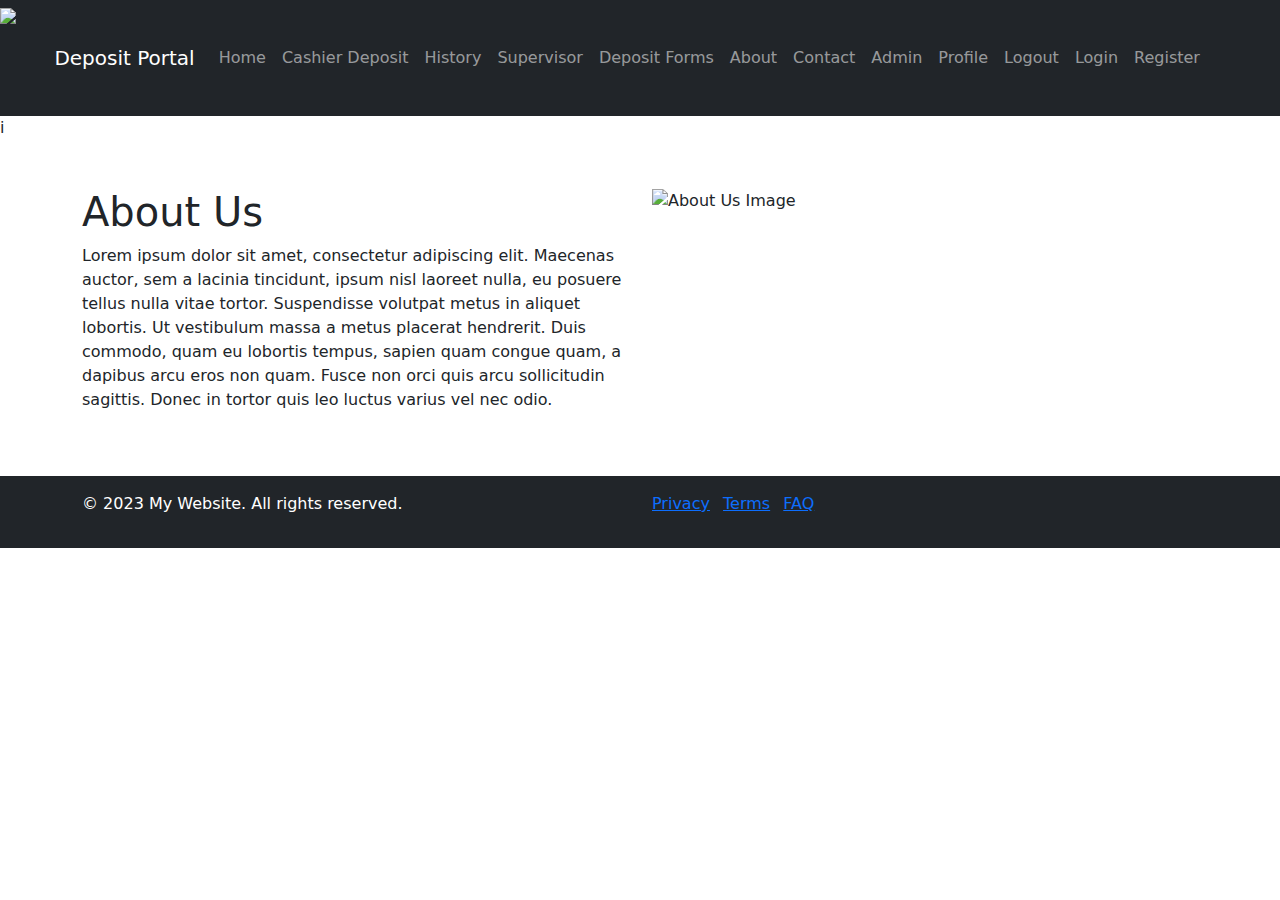
==== about.html @ 936a9aea "Fixed links and updates to deposit form" ====
<!DOCTYPE html>
<html lang="en">

<head>
    <meta charset="UTF-8">
    <meta name="viewport" content="width=device-width, initial-scale=1.0">
    <title>About Us - My Website</title>
	<!-- CSS only -->
    <link rel="stylesheet" href="styles.css">

	<!-- JavaScript Bundle with Popper -->
	<script src="https://cdn.jsdelivr.net/npm/bootstrap@5.0.0/dist/js/bootstrap.bundle.min.js"></script>
	<script src="https://code.jquery.com/jquery-3.6.0.min.js"></script>
</head>

<body>
	<div id="navbar"></div>i
	<script>
	$(function(){
	  $("#navbar").load("navbar.php");
	});
	</script>
    <!-- Content -->
    <div class="container my-5">
        <div class="row">
            <div class="col-md-6">
                <h1>About Us</h1>
                <p>Lorem ipsum dolor sit amet, consectetur adipiscing elit. Maecenas auctor, sem a lacinia tincidunt, ipsum
                    nisl laoreet nulla, eu posuere tellus nulla vitae tortor. Suspendisse volutpat metus in aliquet
                    lobortis. Ut vestibulum massa a metus placerat hendrerit. Duis commodo, quam eu lobortis tempus,
                    sapien quam congue quam, a dapibus arcu eros non quam. Fusce non orci quis arcu sollicitudin
                    sagittis. Donec in tortor quis leo luctus varius vel nec odio. </p>
            </div>
            <div class="col-md-6">
                <img src="https://reimbursement-instance-bucket.s3.amazonaws.com/about-img.png" class="img-fluid" alt="About Us Image">
	    </div>
        </div>
    </div>

    <!-- Footer -->
    <footer class="bg-dark text-white py-3">
        <div class="container">
            <div class="row">
                <div class="col-md-6">
                    <p>&copy; 2023 My Website. All rights reserved.</p>
                </div>
                <div class="col-md-6">
                    <ul class="list-inline float-md-right">
                        <li class="list-inline-item">
                            <a href="#">Privacy</a>
                        </li>
                        <li class="list-inline-item">
                            <a href="#">Terms</a>
                        </li>
                        <li class="list-inline-item">
                            <a href="#">FAQ</a>
                        </li>
                    </ul>
                </div>
            </div>
        </div>
    </footer>
</body>
</html>
---- styles.css ----
.banner-container {
  display: flex;
  flex-wrap: wrap;
  justify-content: center;
  align-items: center;
}

.banner {
  position: relative;
  width: 30%;
  height: 300px;
  margin: 1.5%;
  overflow: hidden;
  background-size: cover;
  background-position: center center;
  transition: all 0.3s ease;
  border-radius: 20px;
  box-shadow: 0px 2px 10px rgba(0, 0, 0, 0.15);
  cursor: pointer;
  z-index: 1; /* Adjusted z-index */
}

.banner:hover { 
  transform: translateY(-8px);
  box-shadow: 0px 4px 15px rgba(0, 0, 0, 0.3);
}

.banner-overlay {
  position: absolute;
  bottom: 0;
  left: 0;
  width: 100%;
  height: 100%;
  padding: 20px;
  background-color: rgba(255, 255, 255, 0.7);
  opacity: 0.1;
  transition: opacity 0.3s ease;
  border-radius: 20px;
  z-index: 0; /* Adjusted z-index */
}

.banner:hover .banner-overlay {
  opacity: 1;
}

.banner h2 {
  position: absolute-fixed;
  bottom: 20px;
  left: 20px;
  margin: 0;
  color: rgb(0, 0, 0);
  font-size: 48px;
  font-weight: 600;
  text-shadow: 4px 4px 4px rgba(0, 0, 0, 0.5);
  z-index: 2; /* Adjusted z-index */
}

.banner.banner1 {
  background-image: url('https://reimbursement-instance-bucket.s3.amazonaws.com/hanover-banner-fuel');
}

.banner.banner2 {
  background-image: url('https://reimbursement-instance-bucket.s3.amazonaws.com/Hanover+hotel+banner.png');
}

.banner.banner3 {
  background-image: url('https://reimbursement-instance-bucket.s3.amazonaws.com/Incentive+banner+logo.png');
}

@media screen and (max-width: 768px) {
  .banner {
    width: 100%;
    height: auto;
    margin: 20px 0;
  }
}


/* Standardized variable names, removed redundant comments, and improved readability by organizing the code and adding comments to sections. */

/* Table styles */
.table {
  margin-bottom: 20px;
  width: 100%;
  border-collapse: collapse;
}

/* Table header styles */
.table th {
  font-weight: bold;
  text-align: left;
  padding: 8px;
  border-bottom: 2px solid #dee2e6;
}

/* Table cell styles */
.table td {
  padding: 8px;
  vertical-align: middle;
  border-bottom: 1px solid #dee2e6;
}








/* Button styles */
.btn {
  padding: 12px 24px;
  border-radius: 30px !important;
  cursor: pointer;
  transition: background-color 0.3s, color 0.3s, border-color 0.3s;
  border: 2px solid transparent; /* Add border for a more modern look */
  font-weight: 600; /* Increase font weight for better readability */
  font-size: 16px;
  text-align: center;
  display: inline-block;
  text-decoration: none;
  white-space: nowrap;
  vertical-align: middle;
  margin-right: 10px;
  margin-bottom: 10px;
  box-shadow: 5px 8px 16px rgba(50, 50, 93, 0.755), 0 1px 3px rgba(0, 0, 0, 0.485);
}

.btn:hover {
  box-shadow: 5px 8px 16px rgba(5, 195, 75, 0.755), 0 2px 6px rgba(0, 0, 0, 0.485);
  animation-duration: 0.5s;
  animation-name: btn-hover;  
}

/* Primary button styles */
.btn-primary {
  background-color: #007bff;
  color: #fff;
}

.btn-primary:hover {
  background-color: #0056b3;
  border-color: #0056b3; /* Change border color on hover */
}

/* Danger button styles */
.btn-danger {
  background-color: #dc3545;
  color: #fff;
}

.btn-danger:hover {
  background-color: #b21f2d;
  border-color: #b21f2d; /* Change border color on hover */
}

/* Success button styles */
.btn-success {
  background-color: #28a745;
  color: #fff;
}

.btn-success:hover {
  background-color: #218838;
  border-color: #218838; /* Change border color on hover */
}

/* Warning button styles */
.btn-warning {
  background-color: #ffc107;
  color: #000;
}

.btn-warning:hover {
  background-color: #d39e00;
  border-color: #d39e00; /* Change border color on hover */
}

/* Info button styles */
.btn-info {
  background-color: #17a2b8;
  color: #fff;
}

.btn-info:hover {
  background-color: #138496;
  border-color: #138496; /* Change border color on hover */
}

/* Light button styles */
.btn-light {
  background-color: #f8f9fa;
  color: #000;
}

.btn-light:hover {
  background-color: #dae0e5;
  border-color: #dae0e5; /* Change border color on hover */
}

/* Dark button styles */
.btn-dark {
  background-color: #343a40;
  color: #fff;
}

.btn-dark:hover {
  background-color: #23272b;
  border-color: #23272b; /* Change border color on hover */
}

/* Outline button styles */
.btn-outline-primary {
  background-color: transparent;
  border: 2px solid #007bff;
  color: #007bff;
}

.btn-outline-primary:hover {
  background-color: #007bff;
  color: #fff;
}
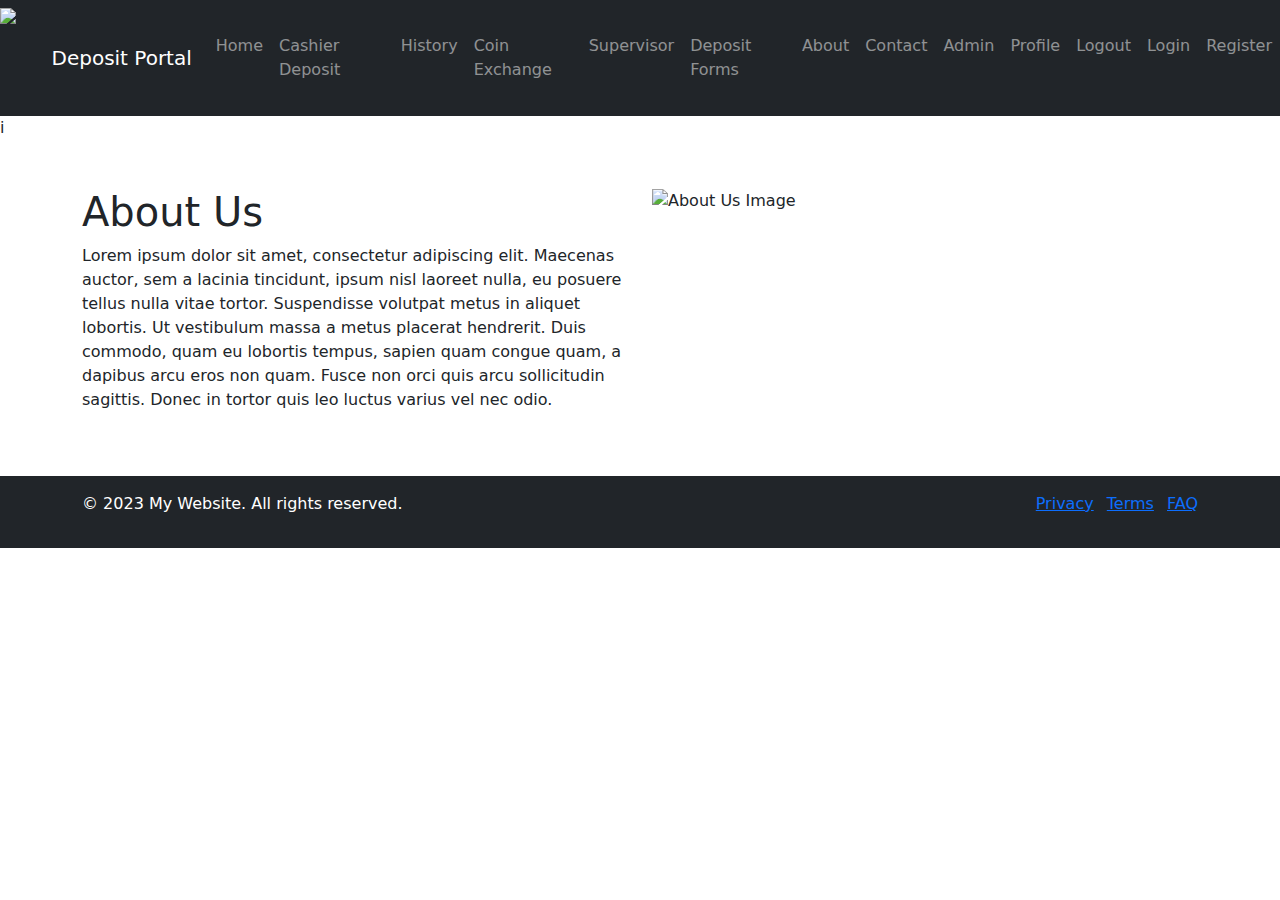
==== commit 9fd31a7e: "Update features and logic" ====
--- a/about.html
+++ b/about.html
@@ -11,6 +11,8 @@
 	<!-- JavaScript Bundle with Popper -->
 	<script src="https://cdn.jsdelivr.net/npm/bootstrap@5.0.0/dist/js/bootstrap.bundle.min.js"></script>
 	<script src="https://code.jquery.com/jquery-3.6.0.min.js"></script>
+    <link rel="stylesheet" type="text/css" href="https://stackpath.bootstrapcdn.com/bootstrap/4.5.2/css/bootstrap.min.css">
+    <link rel="stylesheet" type="text/css" href="styles.css">
 </head>
 
 <body>
--- a/styles.css
+++ b/styles.css
@@ -26,7 +26,7 @@
 }
 
 .banner-overlay {
-  position: absolute;
+  position: absolute-fixed-top;
   bottom: 0;
   left: 0;
   width: 100%;
--- a/styles.css
+++ b/styles.css
@@ -26,7 +26,7 @@
 }
 
 .banner-overlay {
-  position: absolute;
+  position: absolute-fixed-top;
   bottom: 0;
   left: 0;
   width: 100%;
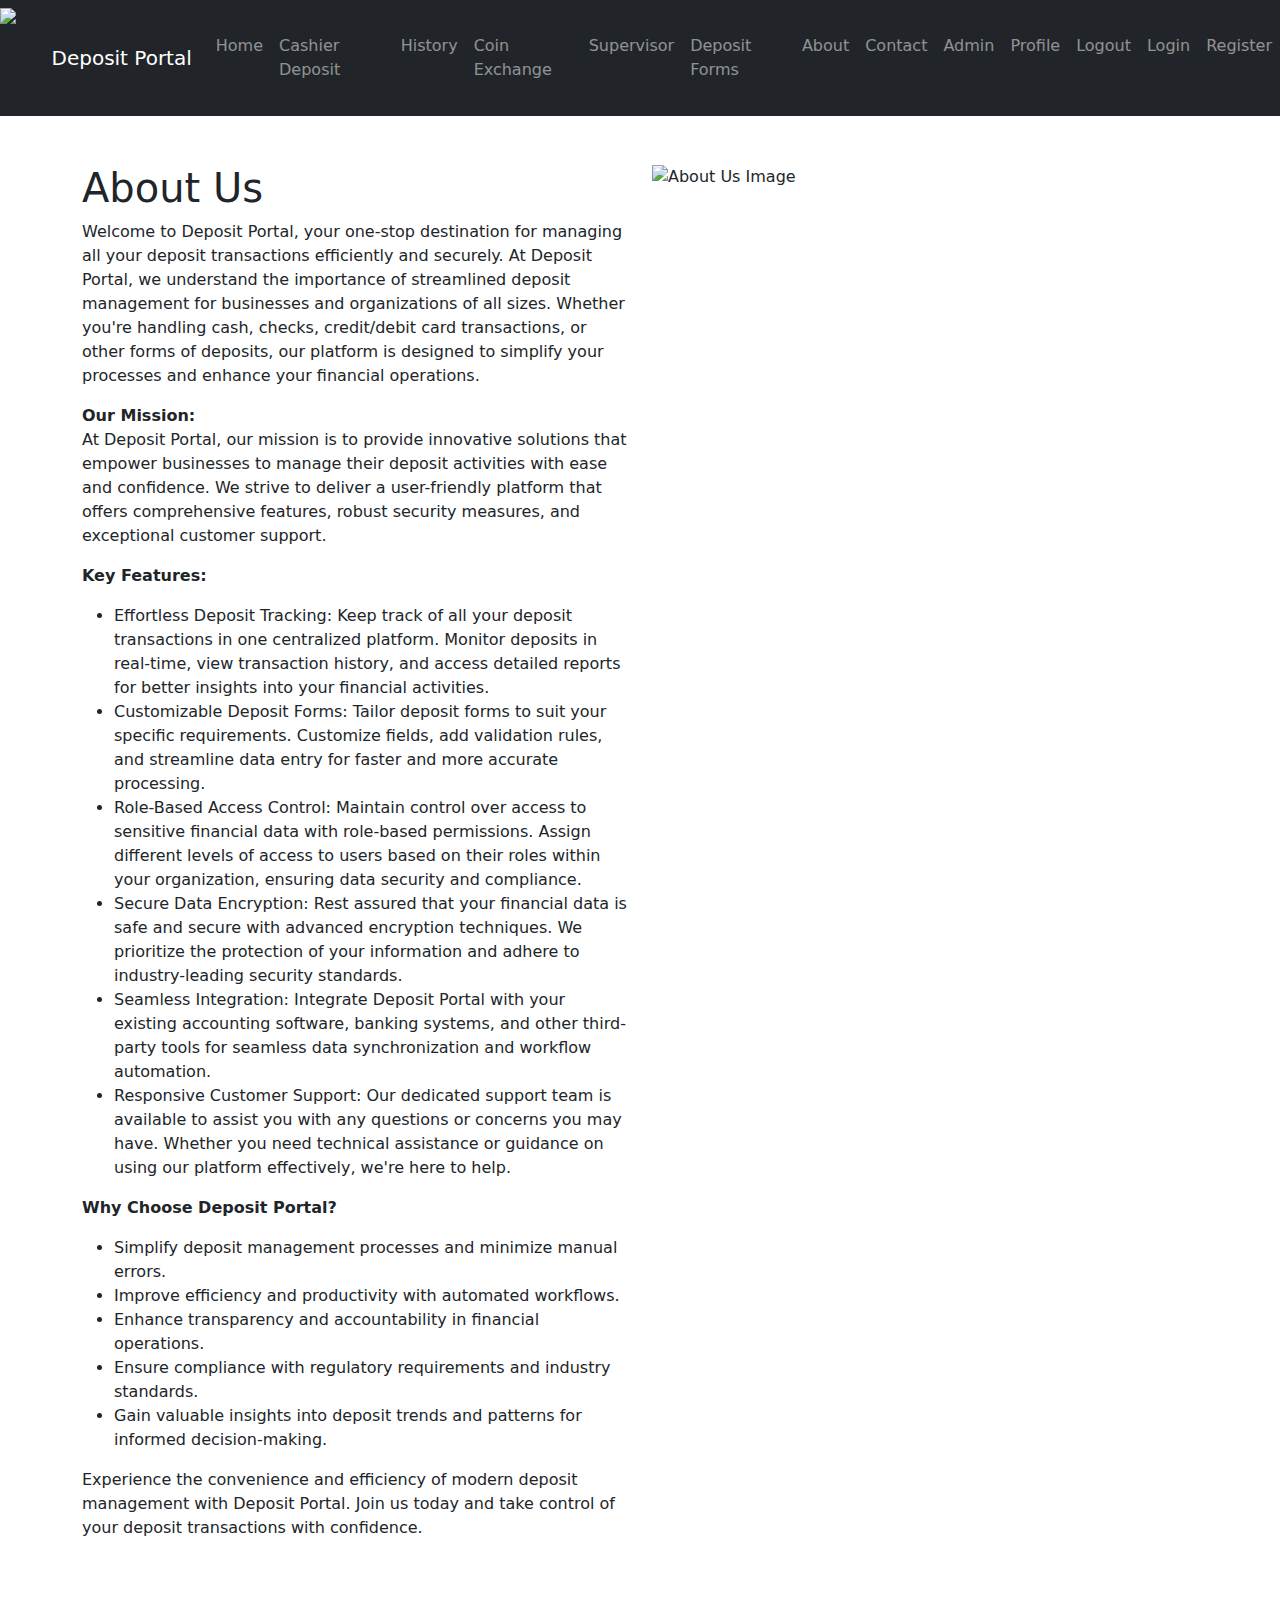
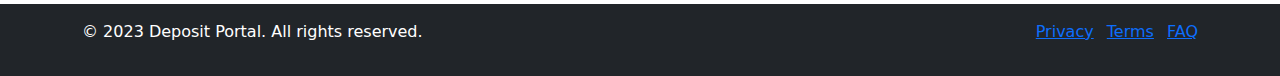
==== commit 36d36417: "Updates to additional classes and functions" ====
--- a/about.html
+++ b/about.html
@@ -1,41 +1,52 @@
 <!DOCTYPE html>
 <html lang="en">
-
 <head>
     <meta charset="UTF-8">
     <meta name="viewport" content="width=device-width, initial-scale=1.0">
-    <title>About Us - My Website</title>
-	<!-- CSS only -->
+    <title>About Us - Deposit Portal</title>
+    <!-- CSS -->
     <link rel="stylesheet" href="styles.css">
+    <link rel="stylesheet" type="text/css" href="https://stackpath.bootstrapcdn.com/bootstrap/4.5.2/css/bootstrap.min.css">
+</head>
+<body>
+    <!-- Navbar -->
+    <div id="navbar"></div>
+    <script src="https://code.jquery.com/jquery-3.6.0.min.js"></script>
+    <script>
+        $(function(){
+            $("#navbar").load("navbar.php");
+        });
+    </script>
 
-	<!-- JavaScript Bundle with Popper -->
-	<script src="https://cdn.jsdelivr.net/npm/bootstrap@5.0.0/dist/js/bootstrap.bundle.min.js"></script>
-	<script src="https://code.jquery.com/jquery-3.6.0.min.js"></script>
-    <link rel="stylesheet" type="text/css" href="https://stackpath.bootstrapcdn.com/bootstrap/4.5.2/css/bootstrap.min.css">
-    <link rel="stylesheet" type="text/css" href="styles.css">
-</head>
-
-<body>
-	<div id="navbar"></div>i
-	<script>
-	$(function(){
-	  $("#navbar").load("navbar.php");
-	});
-	</script>
     <!-- Content -->
     <div class="container my-5">
         <div class="row">
             <div class="col-md-6">
                 <h1>About Us</h1>
-                <p>Lorem ipsum dolor sit amet, consectetur adipiscing elit. Maecenas auctor, sem a lacinia tincidunt, ipsum
-                    nisl laoreet nulla, eu posuere tellus nulla vitae tortor. Suspendisse volutpat metus in aliquet
-                    lobortis. Ut vestibulum massa a metus placerat hendrerit. Duis commodo, quam eu lobortis tempus,
-                    sapien quam congue quam, a dapibus arcu eros non quam. Fusce non orci quis arcu sollicitudin
-                    sagittis. Donec in tortor quis leo luctus varius vel nec odio. </p>
+                <p>Welcome to Deposit Portal, your one-stop destination for managing all your deposit transactions efficiently and securely. At Deposit Portal, we understand the importance of streamlined deposit management for businesses and organizations of all sizes. Whether you're handling cash, checks, credit/debit card transactions, or other forms of deposits, our platform is designed to simplify your processes and enhance your financial operations.</p>
+                <p><strong>Our Mission:</strong><br>At Deposit Portal, our mission is to provide innovative solutions that empower businesses to manage their deposit activities with ease and confidence. We strive to deliver a user-friendly platform that offers comprehensive features, robust security measures, and exceptional customer support.</p>
+                <p><strong>Key Features:</strong></p>
+                <ul>
+                    <li>Effortless Deposit Tracking: Keep track of all your deposit transactions in one centralized platform. Monitor deposits in real-time, view transaction history, and access detailed reports for better insights into your financial activities.</li>
+                    <li>Customizable Deposit Forms: Tailor deposit forms to suit your specific requirements. Customize fields, add validation rules, and streamline data entry for faster and more accurate processing.</li>
+                    <li>Role-Based Access Control: Maintain control over access to sensitive financial data with role-based permissions. Assign different levels of access to users based on their roles within your organization, ensuring data security and compliance.</li>
+                    <li>Secure Data Encryption: Rest assured that your financial data is safe and secure with advanced encryption techniques. We prioritize the protection of your information and adhere to industry-leading security standards.</li>
+                    <li>Seamless Integration: Integrate Deposit Portal with your existing accounting software, banking systems, and other third-party tools for seamless data synchronization and workflow automation.</li>
+                    <li>Responsive Customer Support: Our dedicated support team is available to assist you with any questions or concerns you may have. Whether you need technical assistance or guidance on using our platform effectively, we're here to help.</li>
+                </ul>
+                <p><strong>Why Choose Deposit Portal?</strong></p>
+                <ul>
+                    <li>Simplify deposit management processes and minimize manual errors.</li>
+                    <li>Improve efficiency and productivity with automated workflows.</li>
+                    <li>Enhance transparency and accountability in financial operations.</li>
+                    <li>Ensure compliance with regulatory requirements and industry standards.</li>
+                    <li>Gain valuable insights into deposit trends and patterns for informed decision-making.</li>
+                </ul>
+                <p>Experience the convenience and efficiency of modern deposit management with Deposit Portal. Join us today and take control of your deposit transactions with confidence.</p>
             </div>
             <div class="col-md-6">
                 <img src="https://reimbursement-instance-bucket.s3.amazonaws.com/about-img.png" class="img-fluid" alt="About Us Image">
-	    </div>
+            </div>
         </div>
     </div>
 
@@ -44,7 +55,7 @@
         <div class="container">
             <div class="row">
                 <div class="col-md-6">
-                    <p>&copy; 2023 My Website. All rights reserved.</p>
+                    <p>&copy; 2023 Deposit Portal. All rights reserved.</p>
                 </div>
                 <div class="col-md-6">
                     <ul class="list-inline float-md-right">
--- a/styles.css
+++ b/styles.css
@@ -26,21 +26,20 @@
 }
 
 .banner-overlay {
-  position: absolute-fixed-top;
+  position: absolute;
   bottom: 0;
   left: 0;
   width: 100%;
   height: 100%;
   padding: 20px;
-  background-color: rgba(255, 255, 255, 0.7);
-  opacity: 0.1;
+  opacity: 1;
   transition: opacity 0.3s ease;
   border-radius: 20px;
-  z-index: 0; /* Adjusted z-index */
+  z-index: -1; /* Adjusted z-index */
 }
 
 .banner:hover .banner-overlay {
-  opacity: 1;
+  background-color: #ffffff4d;
 }
 
 .banner h2 {
@@ -56,16 +55,29 @@
 }
 
 .banner.banner1 {
-  background-image: url('https://reimbursement-instance-bucket.s3.amazonaws.com/hanover-banner-fuel');
+  background-image: url('/images/cashregister.png');
 }
 
 .banner.banner2 {
-  background-image: url('https://reimbursement-instance-bucket.s3.amazonaws.com/Hanover+hotel+banner.png');
+  background-image: url('/images/history.png');
 }
 
 .banner.banner3 {
-  background-image: url('https://reimbursement-instance-bucket.s3.amazonaws.com/Incentive+banner+logo.png');
-}
+  background-image: url('/images/coinexchange.png');
+}
+
+.banner.banner4 {
+  background-image: url('/images/depositform.png');
+}
+
+.banner.banner5 {
+  background-image: url('/images/supervisor.png');
+}
+
+.banner.banner6 {
+  background-image: url('/images/admin1.png');
+}
+
 
 @media screen and (max-width: 768px) {
   .banner {
@@ -76,6 +88,15 @@
 }
 
 
+@media print {
+    @page {
+        size: auto; /* Enable layout option */
+    }
+}
+
+
+
+
 /* Standardized variable names, removed redundant comments, and improved readability by organizing the code and adding comments to sections. */
 
 /* Table styles */
@@ -99,11 +120,6 @@
   vertical-align: middle;
   border-bottom: 1px solid #dee2e6;
 }
-
-
-
-
-
 
 
 
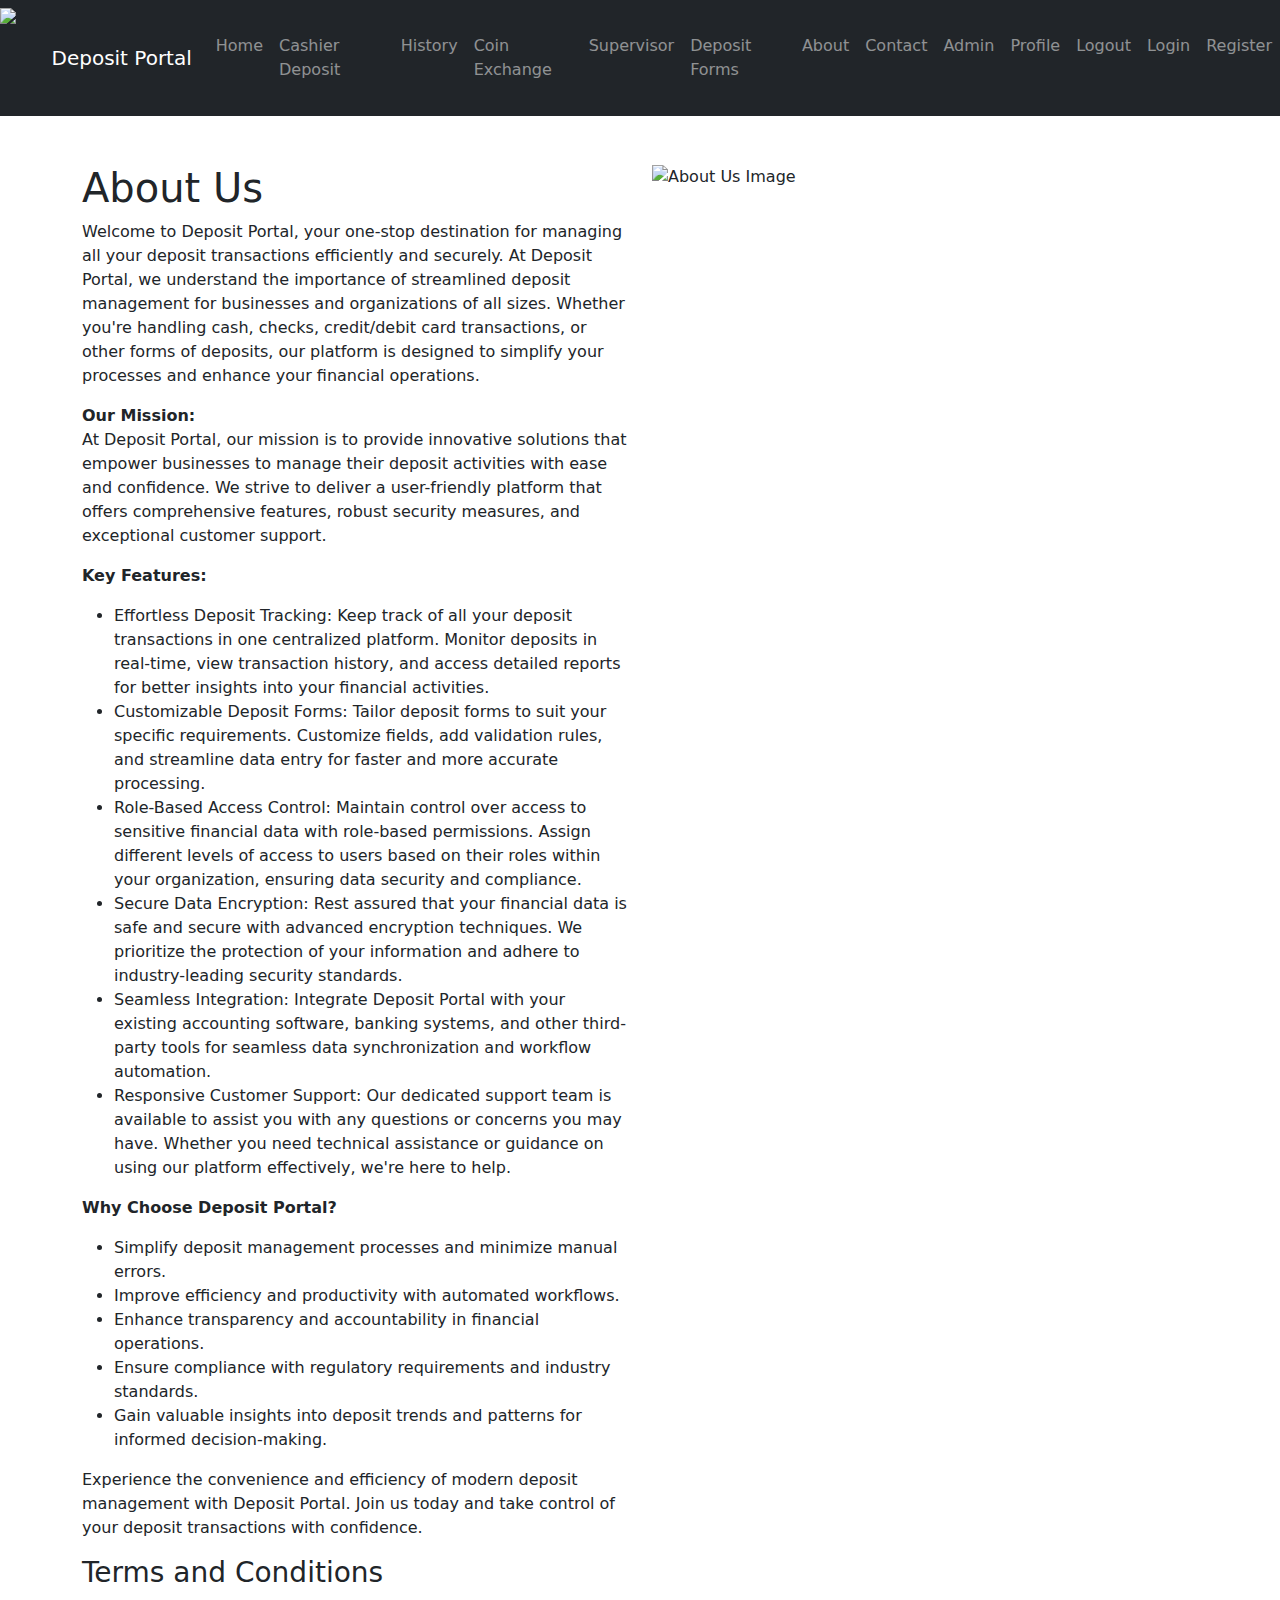
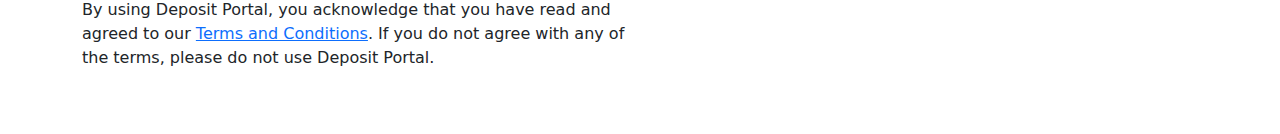
==== commit 14beba3c: "Added features and fixed bugs" ====
--- a/about.html
+++ b/about.html
@@ -43,6 +43,10 @@
                     <li>Gain valuable insights into deposit trends and patterns for informed decision-making.</li>
                 </ul>
                 <p>Experience the convenience and efficiency of modern deposit management with Deposit Portal. Join us today and take control of your deposit transactions with confidence.</p>
+                
+                <h3>Terms and Conditions</h3>
+                <p>By using Deposit Portal, you acknowledge that you have read and agreed to our <a href="termsandconditions.php">Terms and Conditions</a>. If you do not agree with any of the terms, please do not use Deposit Portal.</p>
+
             </div>
             <div class="col-md-6">
                 <img src="https://reimbursement-instance-bucket.s3.amazonaws.com/about-img.png" class="img-fluid" alt="About Us Image">
@@ -51,27 +55,6 @@
     </div>
 
     <!-- Footer -->
-    <footer class="bg-dark text-white py-3">
-        <div class="container">
-            <div class="row">
-                <div class="col-md-6">
-                    <p>&copy; 2023 Deposit Portal. All rights reserved.</p>
-                </div>
-                <div class="col-md-6">
-                    <ul class="list-inline float-md-right">
-                        <li class="list-inline-item">
-                            <a href="#">Privacy</a>
-                        </li>
-                        <li class="list-inline-item">
-                            <a href="#">Terms</a>
-                        </li>
-                        <li class="list-inline-item">
-                            <a href="#">FAQ</a>
-                        </li>
-                    </ul>
-                </div>
-            </div>
-        </div>
-    </footer>
+    <?php include 'footer.php'; ?>
 </body>
 </html>
--- a/styles.css
+++ b/styles.css
@@ -15,7 +15,7 @@
   background-position: center center;
   transition: all 0.3s ease;
   border-radius: 20px;
-  box-shadow: 0px 2px 10px rgba(0, 0, 0, 0.15);
+  box-shadow: 0px 2px 20px rgba(0, 0, 0, 0.15);
   cursor: pointer;
   z-index: 1; /* Adjusted z-index */
 }
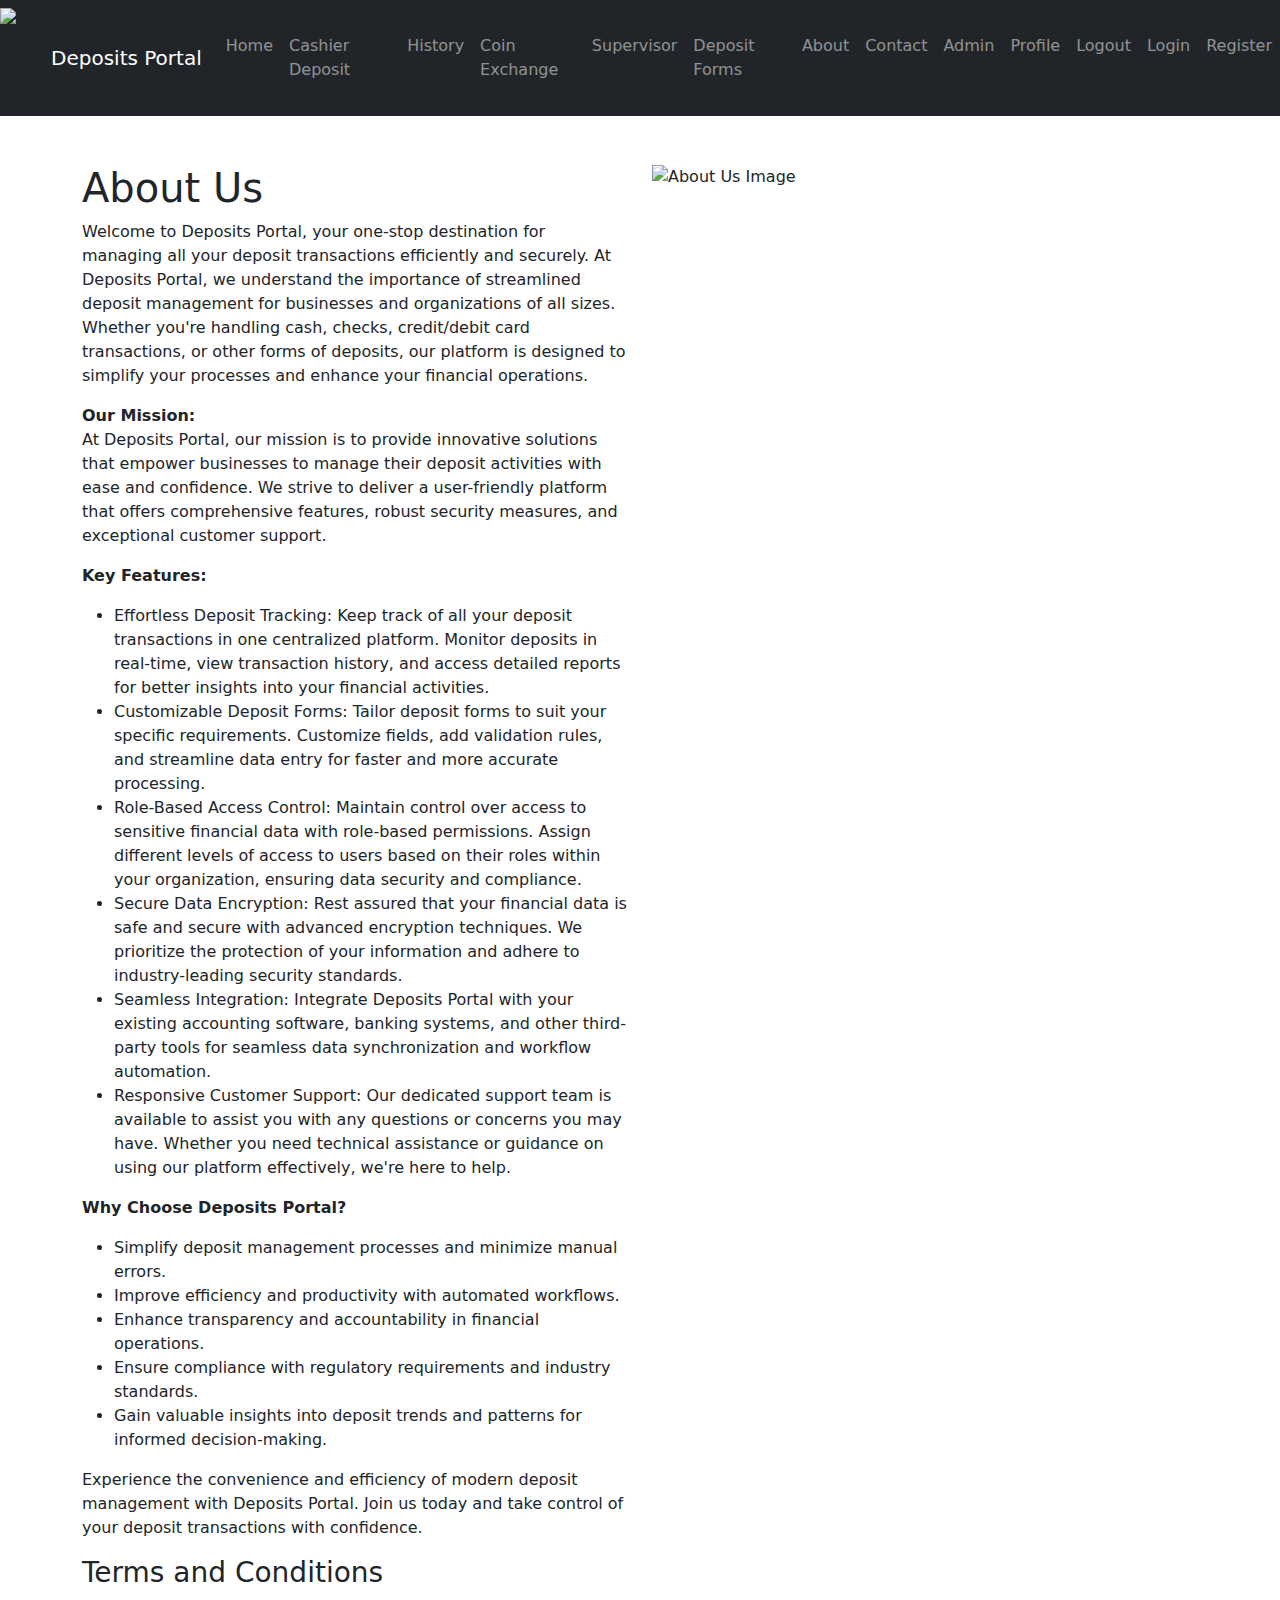
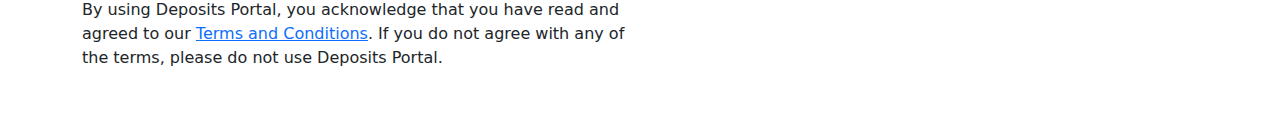
==== commit 271e0713: "Added more log features" ====
--- a/about.html
+++ b/about.html
@@ -3,7 +3,7 @@
 <head>
     <meta charset="UTF-8">
     <meta name="viewport" content="width=device-width, initial-scale=1.0">
-    <title>About Us - Deposit Portal</title>
+    <title>About Us - Deposits Portal</title>
     <!-- CSS -->
     <link rel="stylesheet" href="styles.css">
     <link rel="stylesheet" type="text/css" href="https://stackpath.bootstrapcdn.com/bootstrap/4.5.2/css/bootstrap.min.css">
@@ -23,18 +23,18 @@
         <div class="row">
             <div class="col-md-6">
                 <h1>About Us</h1>
-                <p>Welcome to Deposit Portal, your one-stop destination for managing all your deposit transactions efficiently and securely. At Deposit Portal, we understand the importance of streamlined deposit management for businesses and organizations of all sizes. Whether you're handling cash, checks, credit/debit card transactions, or other forms of deposits, our platform is designed to simplify your processes and enhance your financial operations.</p>
-                <p><strong>Our Mission:</strong><br>At Deposit Portal, our mission is to provide innovative solutions that empower businesses to manage their deposit activities with ease and confidence. We strive to deliver a user-friendly platform that offers comprehensive features, robust security measures, and exceptional customer support.</p>
+                <p>Welcome to Deposits Portal, your one-stop destination for managing all your deposit transactions efficiently and securely. At Deposits Portal, we understand the importance of streamlined deposit management for businesses and organizations of all sizes. Whether you're handling cash, checks, credit/debit card transactions, or other forms of deposits, our platform is designed to simplify your processes and enhance your financial operations.</p>
+                <p><strong>Our Mission:</strong><br>At Deposits Portal, our mission is to provide innovative solutions that empower businesses to manage their deposit activities with ease and confidence. We strive to deliver a user-friendly platform that offers comprehensive features, robust security measures, and exceptional customer support.</p>
                 <p><strong>Key Features:</strong></p>
                 <ul>
                     <li>Effortless Deposit Tracking: Keep track of all your deposit transactions in one centralized platform. Monitor deposits in real-time, view transaction history, and access detailed reports for better insights into your financial activities.</li>
                     <li>Customizable Deposit Forms: Tailor deposit forms to suit your specific requirements. Customize fields, add validation rules, and streamline data entry for faster and more accurate processing.</li>
                     <li>Role-Based Access Control: Maintain control over access to sensitive financial data with role-based permissions. Assign different levels of access to users based on their roles within your organization, ensuring data security and compliance.</li>
                     <li>Secure Data Encryption: Rest assured that your financial data is safe and secure with advanced encryption techniques. We prioritize the protection of your information and adhere to industry-leading security standards.</li>
-                    <li>Seamless Integration: Integrate Deposit Portal with your existing accounting software, banking systems, and other third-party tools for seamless data synchronization and workflow automation.</li>
+                    <li>Seamless Integration: Integrate Deposits Portal with your existing accounting software, banking systems, and other third-party tools for seamless data synchronization and workflow automation.</li>
                     <li>Responsive Customer Support: Our dedicated support team is available to assist you with any questions or concerns you may have. Whether you need technical assistance or guidance on using our platform effectively, we're here to help.</li>
                 </ul>
-                <p><strong>Why Choose Deposit Portal?</strong></p>
+                <p><strong>Why Choose Deposits Portal?</strong></p>
                 <ul>
                     <li>Simplify deposit management processes and minimize manual errors.</li>
                     <li>Improve efficiency and productivity with automated workflows.</li>
@@ -42,10 +42,10 @@
                     <li>Ensure compliance with regulatory requirements and industry standards.</li>
                     <li>Gain valuable insights into deposit trends and patterns for informed decision-making.</li>
                 </ul>
-                <p>Experience the convenience and efficiency of modern deposit management with Deposit Portal. Join us today and take control of your deposit transactions with confidence.</p>
+                <p>Experience the convenience and efficiency of modern deposit management with Deposits Portal. Join us today and take control of your deposit transactions with confidence.</p>
                 
                 <h3>Terms and Conditions</h3>
-                <p>By using Deposit Portal, you acknowledge that you have read and agreed to our <a href="termsandconditions.php">Terms and Conditions</a>. If you do not agree with any of the terms, please do not use Deposit Portal.</p>
+                <p>By using Deposits Portal, you acknowledge that you have read and agreed to our <a href="termsandconditions.php">Terms and Conditions</a>. If you do not agree with any of the terms, please do not use Deposits Portal.</p>
 
             </div>
             <div class="col-md-6">
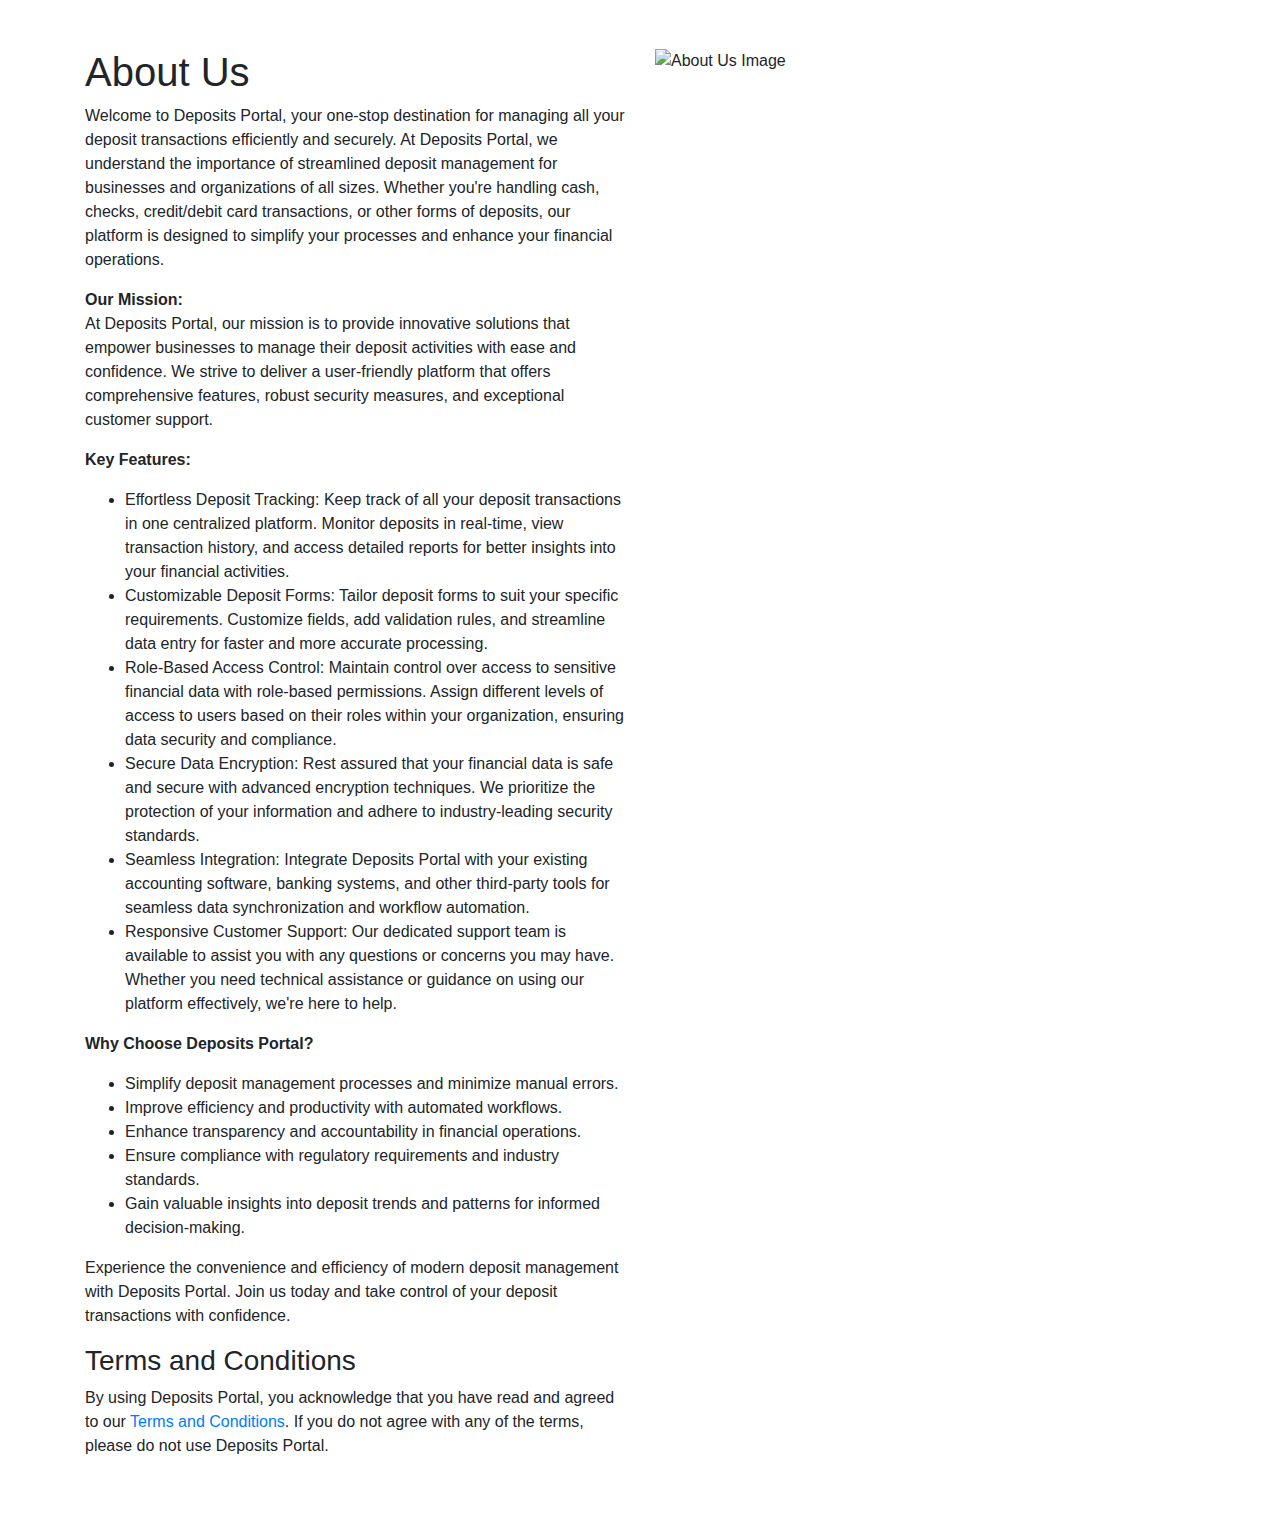
==== commit f5542455: "Bug fixes" ====
--- a/about.html
+++ b/about.html
@@ -11,13 +11,11 @@
 <body>
     <!-- Navbar -->
     <div id="navbar"></div>
-    <script src="https://code.jquery.com/jquery-3.6.0.min.js"></script>
     <script>
         $(function(){
             $("#navbar").load("navbar.php");
         });
     </script>
-
     <!-- Content -->
     <div class="container my-5">
         <div class="row">
@@ -53,7 +51,6 @@
             </div>
         </div>
     </div>
-
     <!-- Footer -->
     <?php include 'footer.php'; ?>
 </body>
--- a/styles.css
+++ b/styles.css
@@ -87,6 +87,13 @@
   }
 }
 
+
+@media (max-width: 480px) {
+  .banner {
+      width: calc(100% - 20px);
+  }
+
+}
 
 @media print {
     @page {
